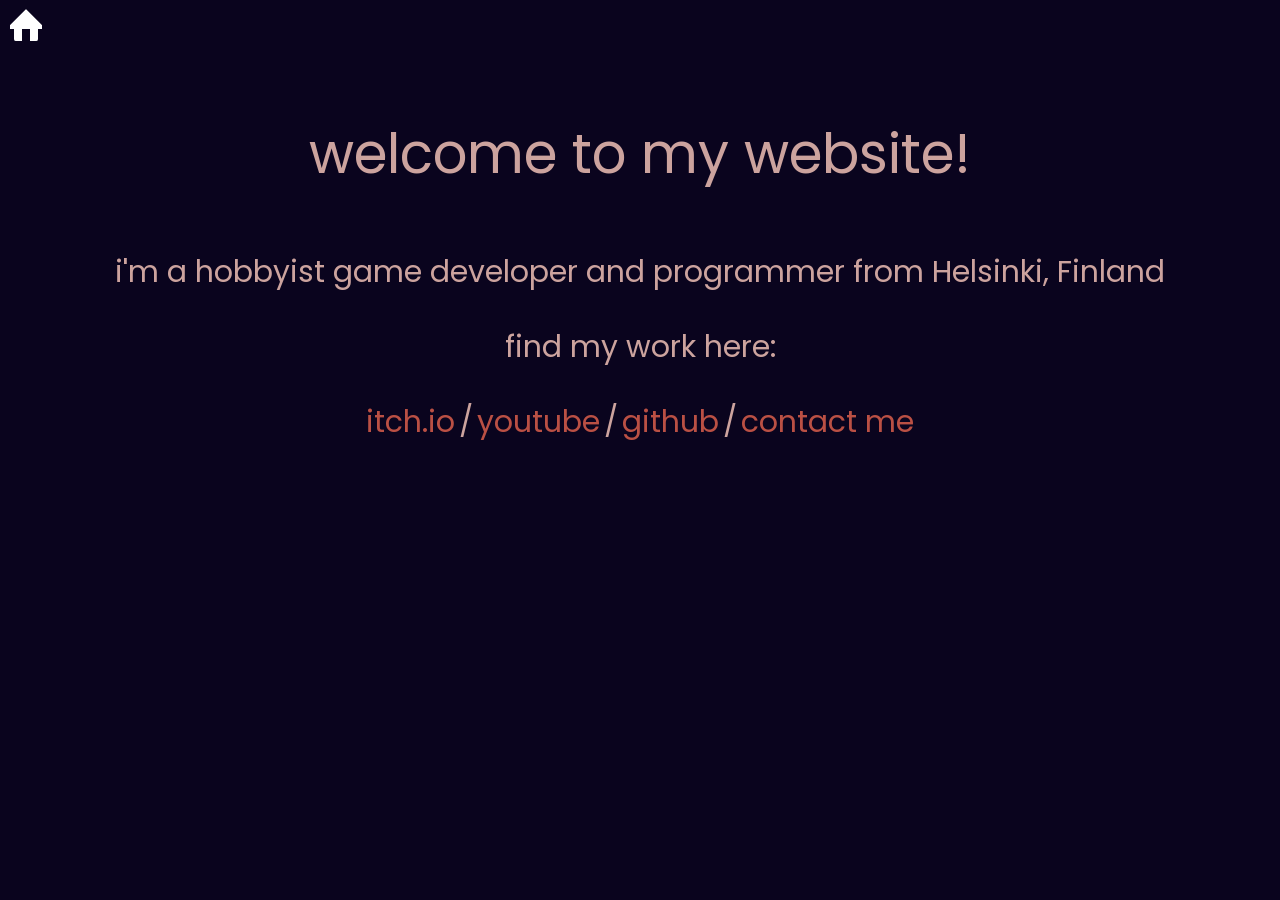
==== index.html @ 988e5338 "Changed text on main page" ====
<!DOCTYPE html>
<html>
<head>
    <meta charset="UTF-8">
    <meta name="viewport" content="width=device-width, initial-scale=1.0">
    <link rel="stylesheet" type="text/css" href="styles.css">
    <link rel="preconnect" href="https://fonts.googleapis.com">
    <link rel="preconnect" href="https://fonts.gstatic.com" crossorigin>
    <link href="https://fonts.googleapis.com/css2?family=Poppins:ital,wght@0,100;0,200;0,300;0,400;0,500;0,600;0,700;0,800;0,900;1,100;1,200;1,300;1,400;1,500;1,600;1,700;1,800;1,900&display=swap" rel="stylesheet">
</head>
<body>
    <a id="home-button" href="https://troingle.github.io">
        <img src="home.png">
    </a>
    <div class="container">
        <p class="title-text">welcome to my website!</p>
        <p class="regular-text">i'm a hobbyist game developer and programmer from Helsinki, Finland</p>
        <p class="regular-text">find my work here:</p>
        <a class="link-text" href="https://troingle.itch.io">itch.io</a>
        <a class="regular-text"> /</a>
        <a class="link-text" href="https://www.youtube.com/@troingle">youtube</a>
        <a class="regular-text"> /</a>
        <a class="link-text" href="https://github.com/troingle">github</a>
        <a class="regular-text"> /</a>
        <a class="link-text" href="/contact">contact me</a>
    </div>
    <script src="script.js"></script>
</body>
</html>
---- styles.css ----
body {
	background-color: #0a041e;
    margin: 0;
    overflow: hidden;
    font-family: "Poppins", sans-serif;
    font-optical-sizing: auto;
}

a {
    color: #cca39e;
}

p {
    color: #cca39e;
}

.container {
    text-align: center;
}

.regular-text {
	font-weight: normal;
    font-size: 30px;
}

.larger-text {
	font-weight: normal;
    font-size: 32px;
}

.title-text {
	font-weight: normal;
    font-size: 55px;
    color: #cca39e;
}

.link-text {
	font-weight: normal;
    font-size: 30px;
}

@keyframes rainbow {
    0% { color: #cca39e; }
    50% { color: #ba5044; }
    100% { color: #cca39e; }
}

.link-text {
    font-weight: normal;
    font-size: 30px;
    text-decoration: none;
    color: #ba5044;
}

.link-text:hover {
	font-weight: normal;
    font-size: 30px;
    animation: rainbow 1s linear infinite;
    text-decoration: none;
}

.home-button {
    width: 30px;
    height: 30px;
    background-color: transparent;
}
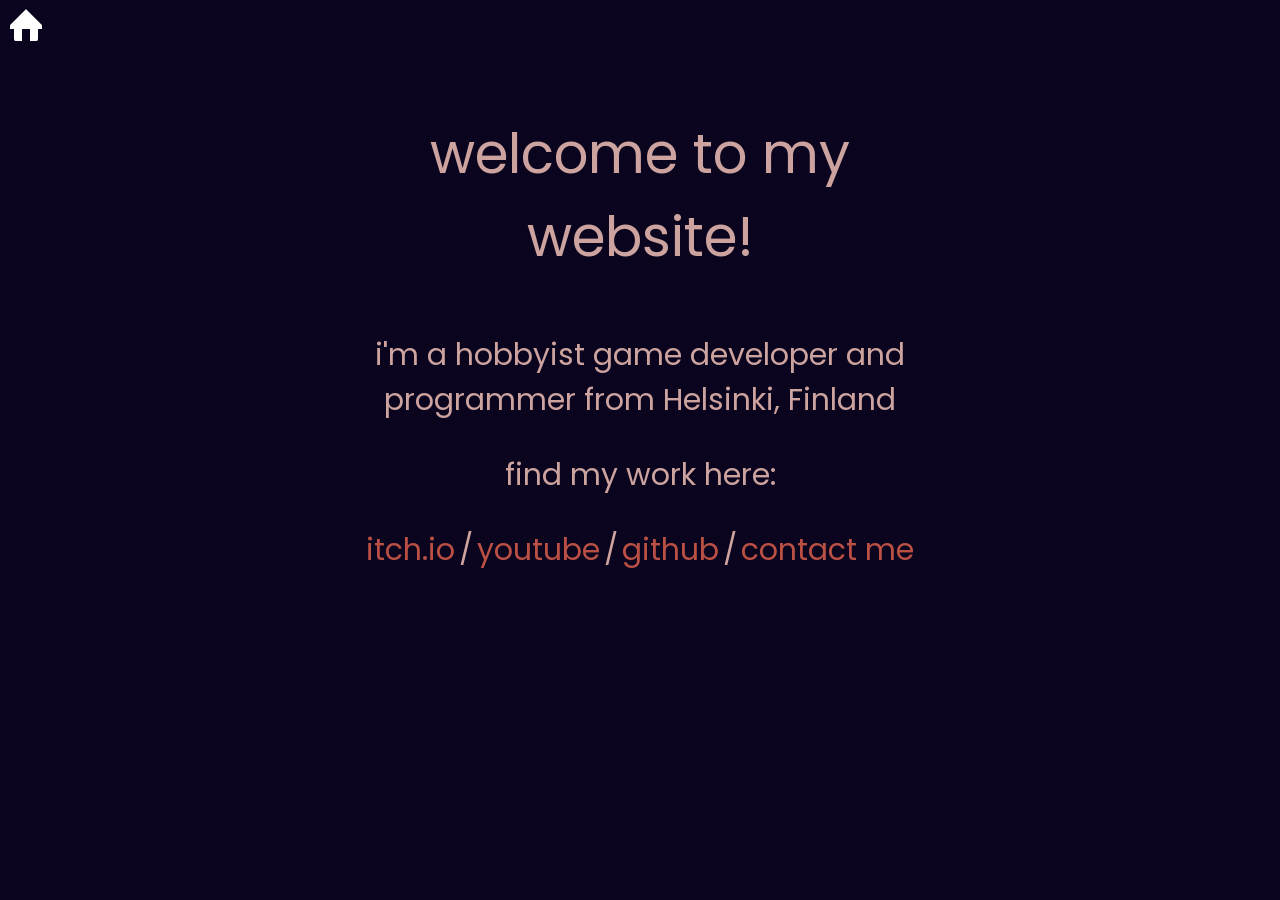
==== commit 34e757d0: "Fixed issue with centering text" ====
--- a/index.html
+++ b/index.html
@@ -13,16 +13,18 @@
         <img src="home.png">
     </a>
     <div class="container">
-        <p class="title-text">welcome to my website!</p>
-        <p class="regular-text">i'm a hobbyist game developer and programmer from Helsinki, Finland</p>
-        <p class="regular-text">find my work here:</p>
-        <a class="link-text" href="https://troingle.itch.io">itch.io</a>
-        <a class="regular-text"> /</a>
-        <a class="link-text" href="https://www.youtube.com/@troingle">youtube</a>
-        <a class="regular-text"> /</a>
-        <a class="link-text" href="https://github.com/troingle">github</a>
-        <a class="regular-text"> /</a>
-        <a class="link-text" href="/contact">contact me</a>
+        <div class="content">
+            <p class="title-text">welcome to my website!</p>
+            <p class="regular-text">i'm a hobbyist game developer and programmer from Helsinki, Finland</p>
+            <p class="regular-text">find my work here:</p>
+            <a class="link-text" href="https://troingle.itch.io">itch.io</a>
+            <a class="regular-text"> /</a>
+            <a class="link-text" href="https://www.youtube.com/@troingle">youtube</a>
+            <a class="regular-text"> /</a>
+            <a class="link-text" href="https://github.com/troingle">github</a>
+            <a class="regular-text"> /</a>
+            <a class="link-text" href="/contact">contact me</a>
+        </div>
     </div>
     <script src="script.js"></script>
 </body>
--- a/styles.css
+++ b/styles.css
@@ -1,5 +1,6 @@
 body {
 	background-color: #0a041e;
+    height: 100%;
     margin: 0;
     overflow: hidden;
     font-family: "Poppins", sans-serif;
@@ -16,6 +17,14 @@
 
 .container {
     text-align: center;
+    display: flex;
+    justify-content: center;
+    align-items: center;
+    height: 100%;
+}
+
+.content {
+    max-width: 600px;
 }
 
 .regular-text {
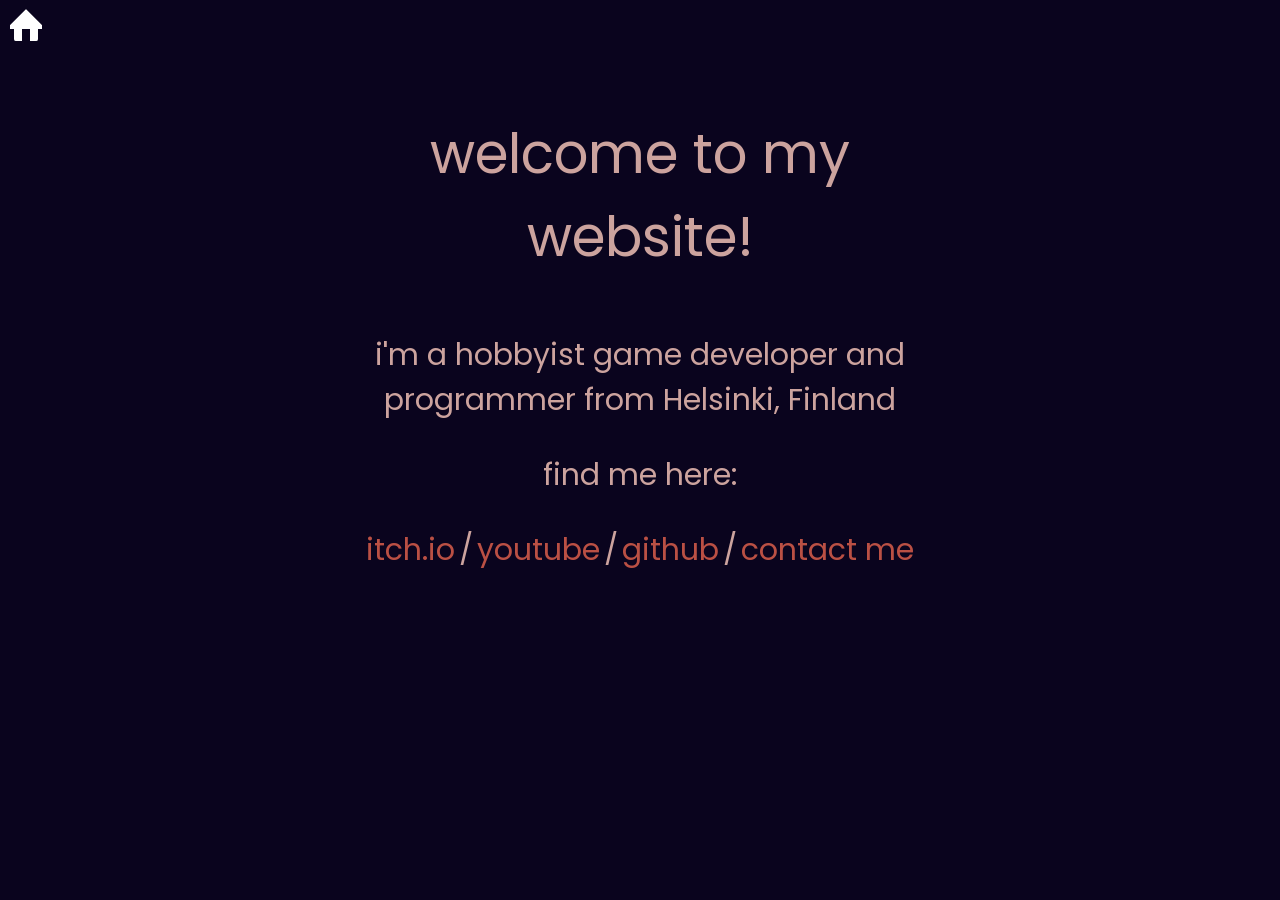
==== commit 6e6c2764: "Changed wording" ====
--- a/index.html
+++ b/index.html
@@ -16,7 +16,7 @@
         <div class="content">
             <p class="title-text">welcome to my website!</p>
             <p class="regular-text">i'm a hobbyist game developer and programmer from Helsinki, Finland</p>
-            <p class="regular-text">find my work here:</p>
+            <p class="regular-text">find me here:</p>
             <a class="link-text" href="https://troingle.itch.io">itch.io</a>
             <a class="regular-text"> /</a>
             <a class="link-text" href="https://www.youtube.com/@troingle">youtube</a>
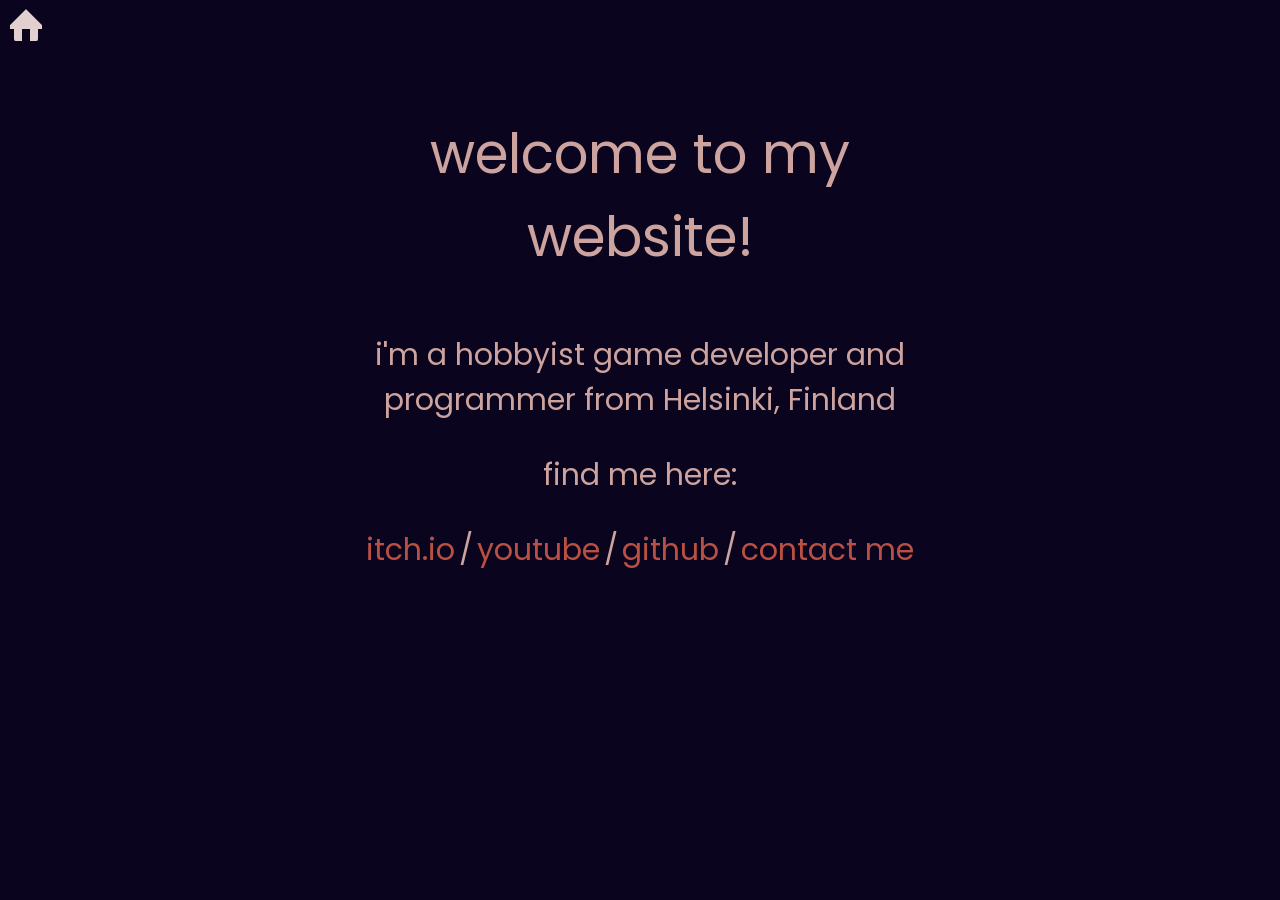
==== commit 9f82c347: "Changed colour of home icon" ====
--- a/index.html
+++ b/index.html
@@ -10,7 +10,7 @@
 </head>
 <body>
     <a id="home-button" href="https://troingle.github.io">
-        <img src="home.png">
+        <img class="img" src="home.png">
     </a>
     <div class="container">
         <div class="content">
--- a/styles.css
+++ b/styles.css
@@ -74,3 +74,8 @@
     background-color: transparent;
 }
 
+
+.img {
+    filter: brightness(0) saturate(100%) invert(93%) sepia(9%) saturate(459%) hue-rotate(314deg) brightness(94%) contrast(87%);
+}
+
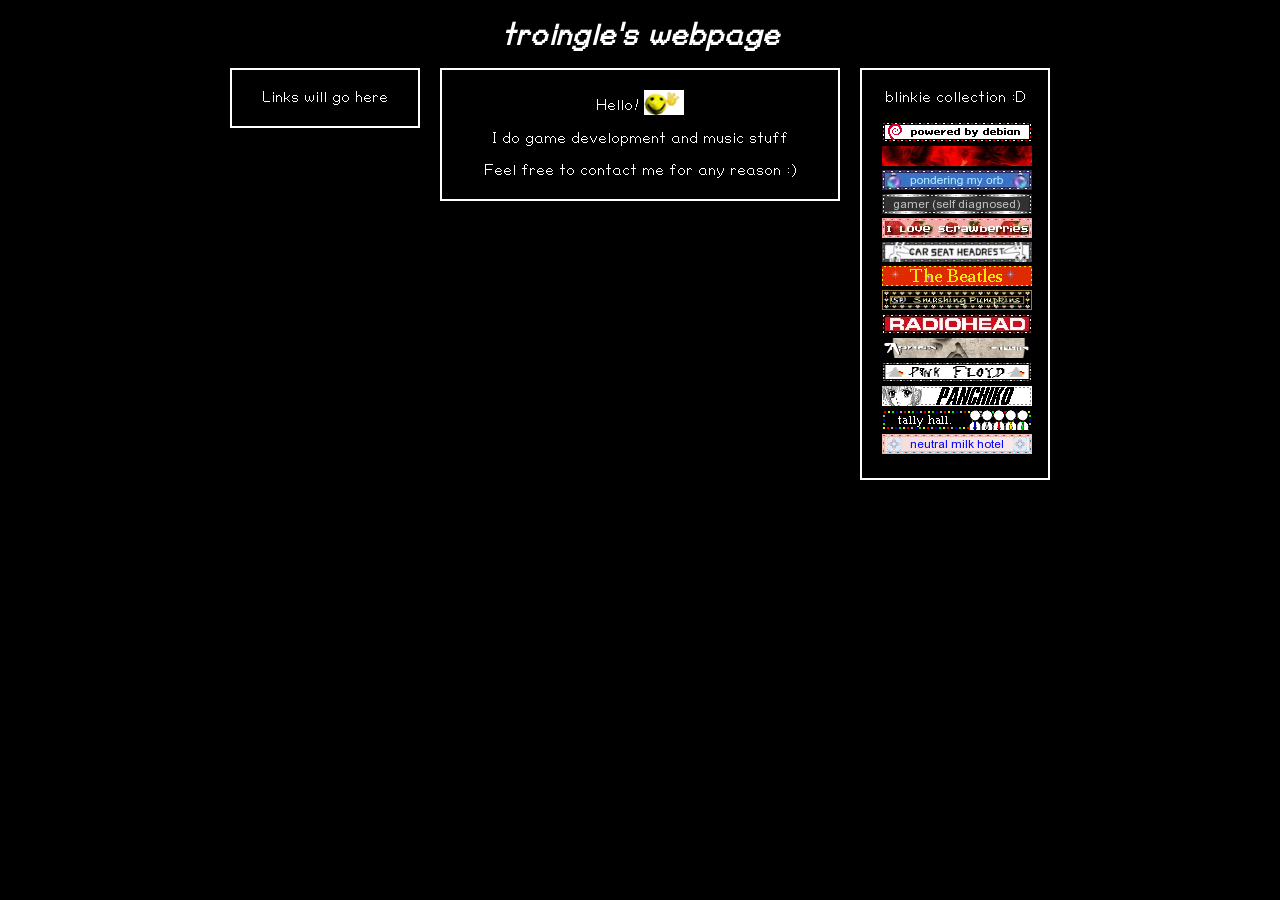
==== commit ae6d8416: "Added existing files" ====
--- a/index.html
+++ b/index.html
@@ -1,31 +1,58 @@
-<!DOCTYPE html>
-<html>
-<head>
-    <meta charset="UTF-8">
-    <meta name="viewport" content="width=device-width, initial-scale=1.0">
-    <link rel="stylesheet" type="text/css" href="styles.css">
-    <link rel="preconnect" href="https://fonts.googleapis.com">
-    <link rel="preconnect" href="https://fonts.gstatic.com" crossorigin>
-    <link href="https://fonts.googleapis.com/css2?family=Poppins:ital,wght@0,100;0,200;0,300;0,400;0,500;0,600;0,700;0,800;0,900;1,100;1,200;1,300;1,400;1,500;1,600;1,700;1,800;1,900&display=swap" rel="stylesheet">
-</head>
-<body>
-    <a id="home-button" href="https://troingle.github.io">
-        <img class="img" src="home.png">
-    </a>
-    <div class="container">
-        <div class="content">
-            <p class="title-text">welcome to my website!</p>
-            <p class="regular-text">i'm a hobbyist game developer and programmer from Helsinki, Finland</p>
-            <p class="regular-text">find me here:</p>
-            <a class="link-text" href="https://troingle.itch.io">itch.io</a>
-            <a class="regular-text"> /</a>
-            <a class="link-text" href="https://www.youtube.com/@troingle">youtube</a>
-            <a class="regular-text"> /</a>
-            <a class="link-text" href="https://github.com/troingle">github</a>
-            <a class="regular-text"> /</a>
-            <a class="link-text" href="/contact">contact me</a>
-        </div>
-    </div>
-    <script src="script.js"></script>
-</body>
-</html>+<!DOCTYPE html>
+<html>
+<head>
+    <meta charset="UTF-8">
+    <meta name="viewport" content="width=device-width, initial-scale=1.0">
+    <link rel="stylesheet" type="text/css" href="styles.css">
+    <link rel="preconnect" href="https://fonts.googleapis.com">
+    <link rel="preconnect" href="https://fonts.gstatic.com" crossorigin>
+</head>
+<!DOCTYPE html>
+<html lang="en">
+<head>
+    <meta charset="UTF-8">
+    <meta name="viewport" content="width=device-width, initial-scale=1.0">
+    <title>troingle's page :D</title>
+    <link rel="stylesheet" href="styles.css">
+    <script src="script.js"></script>
+</head>
+<body>
+    <header>
+        <h1 class="wiggle">troingle's webpage</h1>
+    </header>
+
+    <div class="container">
+        <div class="side-section">
+            <p>Links will go here</p>
+        </div>
+        <div class="main-section">
+            <p style="display: inline;">Hello!</p>
+            <img src="imgs/wave.gif" alt="wave" style="width:40px;height:25px; vertical-align: -5px;">
+            <br>
+            <br>
+            <p>I do game development and music stuff</p>
+            <br>
+            <p>Feel free to contact me for any reason :)</p>
+        </div>
+        <div class="side-section">
+            <p>blinkie collection :D</p>
+            <br>
+            <img src="imgs/bdebian.gif" alt="blinkie" style="width:150px;height:20px;">
+            <img src="imgs/bpeep.gif" alt="blinkie" style="width:150px;height:20px;">
+            <img src="imgs/bpondering.gif" alt="blinkie" style="width:150px;height:20px;">
+            <img src="imgs/bgamer.gif" alt="blinkie" style="width:150px;height:20px;">
+            <img src="imgs/bstrawberries.gif" alt="blinkie" style="width:150px;height:20px;">
+            <img src="imgs/bcsh.gif" alt="blinkie" style="width:150px;height:20px;">
+            <img src="imgs/bbeatles.gif" alt="blinkie" style="width:150px;height:20px;">
+            <img src="imgs/bpumpkins.gif" alt="blinkie" style="width:150px;height:20px;">
+            <img src="imgs/bradiohead.gif" alt="blinkie" style="width:150px;height:20px;">
+            <img src="imgs/baphextwin.gifv" alt="blinkie" style="width:150px;height:20px;">
+            <img src="imgs/bpinkfloyd.gif" alt="blinkie" style="width:150px;height:20px;">
+            <img src="imgs/bpanchiko.gif" alt="blinkie" style="width:150px;height:20px;">
+            <img src="imgs/btallyhall.gifv" alt="blinkie" style="width:150px;height:20px;">
+            <img src="imgs/bneutralmilk.gifv" alt="blinkie" style="width:150px;height:20px;">
+        </div>
+    </div>
+</body>
+</html>
+
--- a/styles.css
+++ b/styles.css
@@ -1,81 +1,61 @@
-body {
-	background-color: #0a041e;
-    height: 100%;
-    margin: 0;
-    overflow: hidden;
-    font-family: "Poppins", sans-serif;
-    font-optical-sizing: auto;
-}
-
-a {
-    color: #cca39e;
-}
-
-p {
-    color: #cca39e;
-}
-
-.container {
-    text-align: center;
-    display: flex;
-    justify-content: center;
-    align-items: center;
-    height: 100%;
-}
-
-.content {
-    max-width: 600px;
-}
-
-.regular-text {
-	font-weight: normal;
-    font-size: 30px;
-}
-
-.larger-text {
-	font-weight: normal;
-    font-size: 32px;
-}
-
-.title-text {
-	font-weight: normal;
-    font-size: 55px;
-    color: #cca39e;
-}
-
-.link-text {
-	font-weight: normal;
-    font-size: 30px;
-}
-
-@keyframes rainbow {
-    0% { color: #cca39e; }
-    50% { color: #ba5044; }
-    100% { color: #cca39e; }
-}
-
-.link-text {
-    font-weight: normal;
-    font-size: 30px;
-    text-decoration: none;
-    color: #ba5044;
-}
-
-.link-text:hover {
-	font-weight: normal;
-    font-size: 30px;
-    animation: rainbow 1s linear infinite;
-    text-decoration: none;
-}
-
-.home-button {
-    width: 30px;
-    height: 30px;
-    background-color: transparent;
-}
-
-
-.img {
-    filter: brightness(0) saturate(100%) invert(93%) sepia(9%) saturate(459%) hue-rotate(314deg) brightness(94%) contrast(87%);
-}
-
+@font-face {
+  font-family: 'customf';
+  src: url('fonts/Bangalore.ttf') format('truetype');
+}
+
+h1 {
+  font-style: italic;
+}
+
+* {
+    margin: 0;
+    padding: 0;
+    box-sizing: border-box;
+}
+
+body {
+    background-color: black;
+    color:white;
+    font-family: "customf", sans-serif;
+    display: flex;
+    flex-direction: column;
+    align-items: center;
+    justify-content: center;
+    padding: 20px;
+}
+
+header {
+    margin-bottom: 15px;
+    text-align: center;
+}
+
+/* Container to hold sections */
+.container {
+    display: flex;
+    justify-content: center;
+    align-items: flex-start;
+    gap: 20px; /* Space between sections */
+}
+
+/* Side Sections */
+.side-section {
+    width: 190px;
+    background-color: #000000;
+    border: 2px solid white;
+    padding: 20px;
+    text-align: center;
+}
+
+/* Main Center Section */
+.main-section {
+    width: 400px;
+    padding: 20px;
+    border: 2px solid white;
+    text-align: center;
+}
+
+.wiggle span {
+    position: relative;
+    transition: .5s top;
+}
+
--- a/styles.css
+++ b/styles.css
@@ -1,81 +1,61 @@
-body {
-	background-color: #0a041e;
-    height: 100%;
-    margin: 0;
-    overflow: hidden;
-    font-family: "Poppins", sans-serif;
-    font-optical-sizing: auto;
-}
-
-a {
-    color: #cca39e;
-}
-
-p {
-    color: #cca39e;
-}
-
-.container {
-    text-align: center;
-    display: flex;
-    justify-content: center;
-    align-items: center;
-    height: 100%;
-}
-
-.content {
-    max-width: 600px;
-}
-
-.regular-text {
-	font-weight: normal;
-    font-size: 30px;
-}
-
-.larger-text {
-	font-weight: normal;
-    font-size: 32px;
-}
-
-.title-text {
-	font-weight: normal;
-    font-size: 55px;
-    color: #cca39e;
-}
-
-.link-text {
-	font-weight: normal;
-    font-size: 30px;
-}
-
-@keyframes rainbow {
-    0% { color: #cca39e; }
-    50% { color: #ba5044; }
-    100% { color: #cca39e; }
-}
-
-.link-text {
-    font-weight: normal;
-    font-size: 30px;
-    text-decoration: none;
-    color: #ba5044;
-}
-
-.link-text:hover {
-	font-weight: normal;
-    font-size: 30px;
-    animation: rainbow 1s linear infinite;
-    text-decoration: none;
-}
-
-.home-button {
-    width: 30px;
-    height: 30px;
-    background-color: transparent;
-}
-
-
-.img {
-    filter: brightness(0) saturate(100%) invert(93%) sepia(9%) saturate(459%) hue-rotate(314deg) brightness(94%) contrast(87%);
-}
-
+@font-face {
+  font-family: 'customf';
+  src: url('fonts/Bangalore.ttf') format('truetype');
+}
+
+h1 {
+  font-style: italic;
+}
+
+* {
+    margin: 0;
+    padding: 0;
+    box-sizing: border-box;
+}
+
+body {
+    background-color: black;
+    color:white;
+    font-family: "customf", sans-serif;
+    display: flex;
+    flex-direction: column;
+    align-items: center;
+    justify-content: center;
+    padding: 20px;
+}
+
+header {
+    margin-bottom: 15px;
+    text-align: center;
+}
+
+/* Container to hold sections */
+.container {
+    display: flex;
+    justify-content: center;
+    align-items: flex-start;
+    gap: 20px; /* Space between sections */
+}
+
+/* Side Sections */
+.side-section {
+    width: 190px;
+    background-color: #000000;
+    border: 2px solid white;
+    padding: 20px;
+    text-align: center;
+}
+
+/* Main Center Section */
+.main-section {
+    width: 400px;
+    padding: 20px;
+    border: 2px solid white;
+    text-align: center;
+}
+
+.wiggle span {
+    position: relative;
+    transition: .5s top;
+}
+
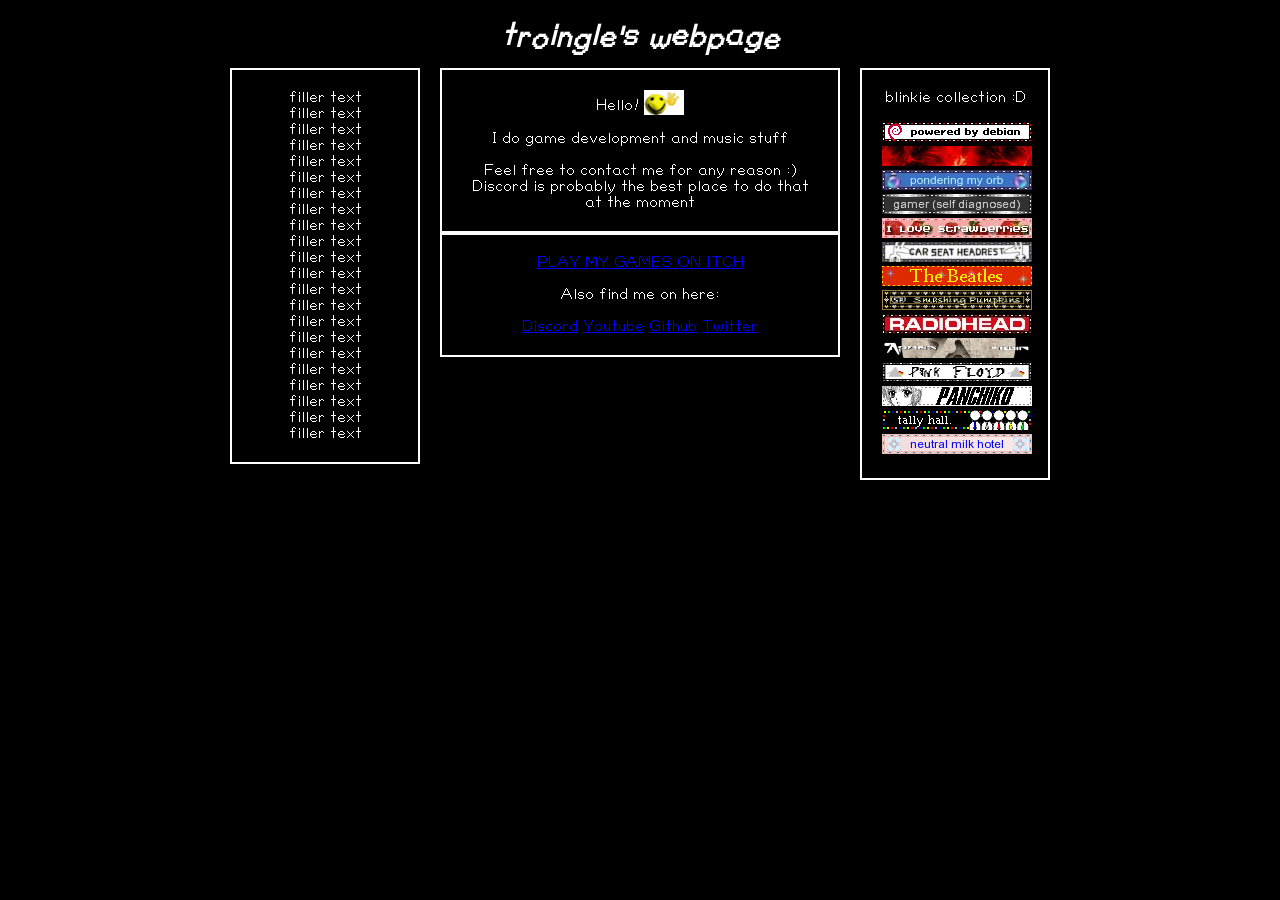
==== commit 155f7d8a: "New update: updated HTML" ====
--- a/index.html
+++ b/index.html
@@ -7,15 +7,6 @@
     <link rel="preconnect" href="https://fonts.googleapis.com">
     <link rel="preconnect" href="https://fonts.gstatic.com" crossorigin>
 </head>
-<!DOCTYPE html>
-<html lang="en">
-<head>
-    <meta charset="UTF-8">
-    <meta name="viewport" content="width=device-width, initial-scale=1.0">
-    <title>troingle's page :D</title>
-    <link rel="stylesheet" href="styles.css">
-    <script src="script.js"></script>
-</head>
 <body>
     <header>
         <h1 class="wiggle">troingle's webpage</h1>
@@ -23,16 +14,52 @@
 
     <div class="container">
         <div class="side-section">
-            <p>Links will go here</p>
+            <p class="crazy">filler text</p>
+            <p class="crazy">filler text</p>
+            <p class="crazy">filler text</p>
+            <p class="crazy">filler text</p>
+            <p class="crazy">filler text</p>
+            <p class="crazy">filler text</p>
+            <p class="crazy">filler text</p>
+            <p class="crazy">filler text</p>
+            <p class="crazy">filler text</p>
+            <p class="crazy">filler text</p>
+            <p class="crazy">filler text</p>
+            <p class="crazy">filler text</p>
+            <p class="crazy">filler text</p>
+            <p class="crazy">filler text</p>
+            <p class="crazy">filler text</p>
+            <p class="crazy">filler text</p>
+            <p class="crazy">filler text</p>
+            <p class="crazy">filler text</p>
+            <p class="crazy">filler text</p>
+            <p class="crazy">filler text</p>
+            <p class="crazy">filler text</p>
+            <p class="crazy">filler text</p>
+
         </div>
-        <div class="main-section">
-            <p style="display: inline;">Hello!</p>
-            <img src="imgs/wave.gif" alt="wave" style="width:40px;height:25px; vertical-align: -5px;">
-            <br>
-            <br>
-            <p>I do game development and music stuff</p>
-            <br>
-            <p>Feel free to contact me for any reason :)</p>
+        <div class="center-area">
+            <div class="main-section">
+                <p style="display: inline;">Hello!</p>
+                <img src="imgs/wave.gif" alt="wave" style="width:40px;height:25px; vertical-align: -5px;">
+                <br>
+                <br>
+                <p>I do game development and music stuff</p>
+                <br>
+                <p>Feel free to contact me for any reason :)</p>
+                <p>Discord is probably the best place to do that at the moment</p>
+            </div>
+            <div class="main-section">   
+                <a href="https://troingle.itch.io"><bt class="itch-text">PLAY MY GAMES ON ITCH</bt></a>
+                <br>
+                <br>
+                <p>Also find me on here:</p>
+                <br> 
+                <a href="https://discordapp.com/users/717988279596613682"><bt class="button-text">Discord</bt></a>
+                <a href="https://www.youtube.com/@troingle"><bt class="button-text">Youtube</bt></a>
+                <a href="https://github.com/troingle"><bt class="button-text">Github</bt></a>
+                <a href="https://www.x.com/troingle"><bt class="button-text">Twitter</bt></a>
+            </div>
         </div>
         <div class="side-section">
             <p>blinkie collection :D</p>
@@ -53,6 +80,7 @@
             <img src="imgs/bneutralmilk.gifv" alt="blinkie" style="width:150px;height:20px;">
         </div>
     </div>
+    <script src="script.js"></script>
 </body>
 </html>
 
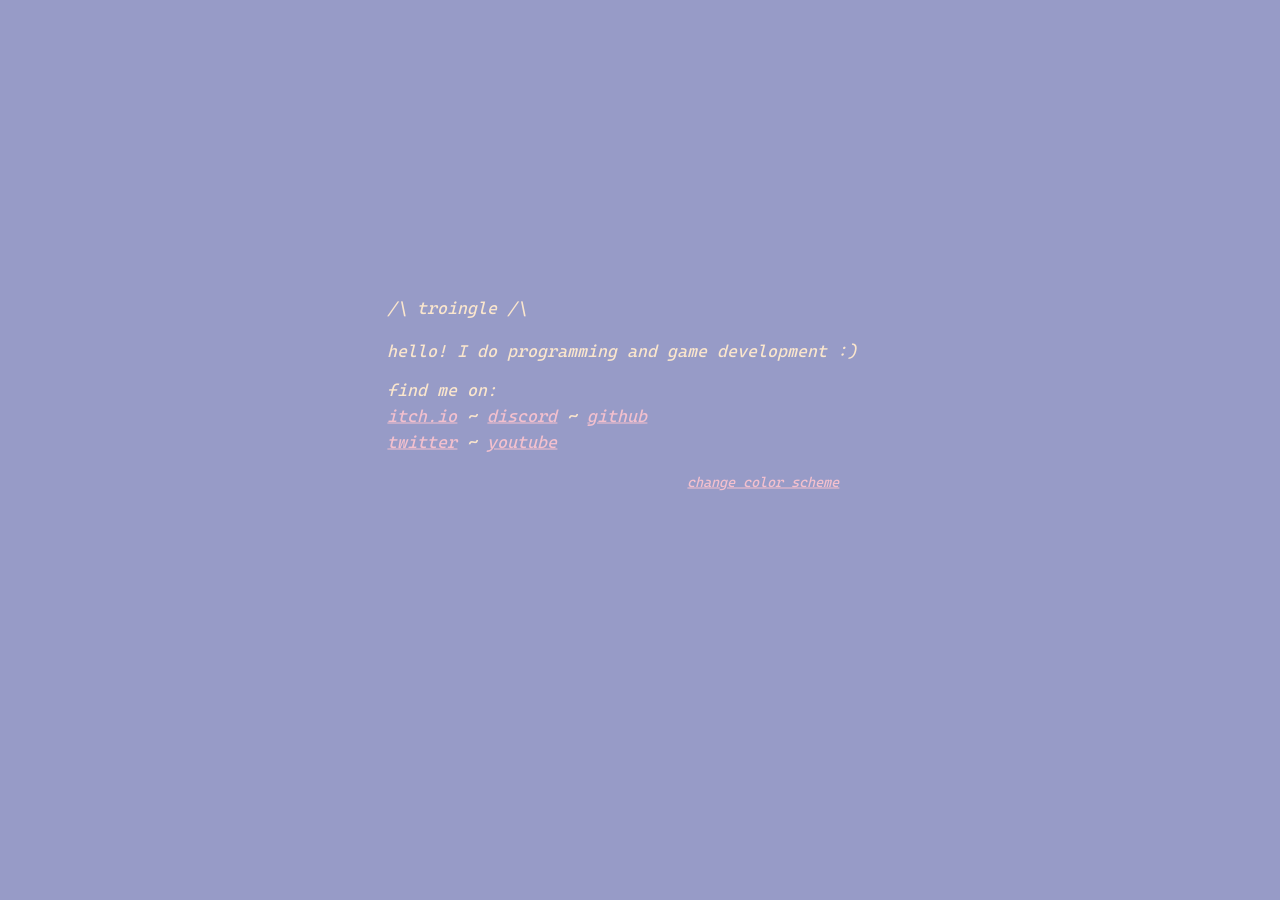
==== commit b0945c8c: "Added existing files" ====
--- a/index.html
+++ b/index.html
@@ -8,79 +8,29 @@
     <link rel="preconnect" href="https://fonts.gstatic.com" crossorigin>
 </head>
 <body>
-    <header>
-        <h1 class="wiggle">troingle's webpage</h1>
-    </header>
+    <p>/\ troingle /\</p>
+    <br>
+    hello! I do programming and game development :)
+    <br>
+    <br>
+    <br>
+    find me on:
+    <br>
+    <br>
+    <a href="https://troingle.itch.io/">itch.io</a>
+    ~
+    <a href="https://discordapp.com/users/717988279596613682">discord</a>
+    ~
+    <a href="https://github.com/troingle">github</a>
+    <br>
+    <br>
+    <a href="https://www.x.com/troingle">twitter</a>
+    ~
+    <a href="https://www.youtube.com/@troingle">youtube</a>
+    <br>
+    <br>
+    <br>
+    <button id="theme">change color scheme</button>
 
-    <div class="container">
-        <div class="side-section">
-            <p class="crazy">filler text</p>
-            <p class="crazy">filler text</p>
-            <p class="crazy">filler text</p>
-            <p class="crazy">filler text</p>
-            <p class="crazy">filler text</p>
-            <p class="crazy">filler text</p>
-            <p class="crazy">filler text</p>
-            <p class="crazy">filler text</p>
-            <p class="crazy">filler text</p>
-            <p class="crazy">filler text</p>
-            <p class="crazy">filler text</p>
-            <p class="crazy">filler text</p>
-            <p class="crazy">filler text</p>
-            <p class="crazy">filler text</p>
-            <p class="crazy">filler text</p>
-            <p class="crazy">filler text</p>
-            <p class="crazy">filler text</p>
-            <p class="crazy">filler text</p>
-            <p class="crazy">filler text</p>
-            <p class="crazy">filler text</p>
-            <p class="crazy">filler text</p>
-            <p class="crazy">filler text</p>
-
-        </div>
-        <div class="center-area">
-            <div class="main-section">
-                <p style="display: inline;">Hello!</p>
-                <img src="imgs/wave.gif" alt="wave" style="width:40px;height:25px; vertical-align: -5px;">
-                <br>
-                <br>
-                <p>I do game development and music stuff</p>
-                <br>
-                <p>Feel free to contact me for any reason :)</p>
-                <p>Discord is probably the best place to do that at the moment</p>
-            </div>
-            <div class="main-section">   
-                <a href="https://troingle.itch.io"><bt class="itch-text">PLAY MY GAMES ON ITCH</bt></a>
-                <br>
-                <br>
-                <p>Also find me on here:</p>
-                <br> 
-                <a href="https://discordapp.com/users/717988279596613682"><bt class="button-text">Discord</bt></a>
-                <a href="https://www.youtube.com/@troingle"><bt class="button-text">Youtube</bt></a>
-                <a href="https://github.com/troingle"><bt class="button-text">Github</bt></a>
-                <a href="https://www.x.com/troingle"><bt class="button-text">Twitter</bt></a>
-            </div>
-        </div>
-        <div class="side-section">
-            <p>blinkie collection :D</p>
-            <br>
-            <img src="imgs/bdebian.gif" alt="blinkie" style="width:150px;height:20px;">
-            <img src="imgs/bpeep.gif" alt="blinkie" style="width:150px;height:20px;">
-            <img src="imgs/bpondering.gif" alt="blinkie" style="width:150px;height:20px;">
-            <img src="imgs/bgamer.gif" alt="blinkie" style="width:150px;height:20px;">
-            <img src="imgs/bstrawberries.gif" alt="blinkie" style="width:150px;height:20px;">
-            <img src="imgs/bcsh.gif" alt="blinkie" style="width:150px;height:20px;">
-            <img src="imgs/bbeatles.gif" alt="blinkie" style="width:150px;height:20px;">
-            <img src="imgs/bpumpkins.gif" alt="blinkie" style="width:150px;height:20px;">
-            <img src="imgs/bradiohead.gif" alt="blinkie" style="width:150px;height:20px;">
-            <img src="imgs/baphextwin.gifv" alt="blinkie" style="width:150px;height:20px;">
-            <img src="imgs/bpinkfloyd.gif" alt="blinkie" style="width:150px;height:20px;">
-            <img src="imgs/bpanchiko.gif" alt="blinkie" style="width:150px;height:20px;">
-            <img src="imgs/btallyhall.gifv" alt="blinkie" style="width:150px;height:20px;">
-            <img src="imgs/bneutralmilk.gifv" alt="blinkie" style="width:150px;height:20px;">
-        </div>
-    </div>
     <script src="script.js"></script>
-</body>
-</html>
-
+</body>
--- a/styles.css
+++ b/styles.css
@@ -1,61 +1,41 @@
 @font-face {
   font-family: 'customf';
-  src: url('fonts/Bangalore.ttf') format('truetype');
-}
-
-h1 {
-  font-style: italic;
-}
-
-* {
-    margin: 0;
-    padding: 0;
-    box-sizing: border-box;
+  src: url('fonts/Cascadia.ttf') format('truetype');
 }
 
 body {
-    background-color: black;
-    color:white;
+    background-color: #979bc7;
+    color: #fae6cd;
+
+    position: absolute;
+    top: 42%;
+    left: 48%;
+    transform: translate(-50%, -50%);
+    line-height: 13px;
     font-family: "customf", sans-serif;
-    display: flex;
-    flex-direction: column;
-    align-items: center;
-    justify-content: center;
-    padding: 20px;
+    font-style: italic;
+    font-size: 17px;
 }
 
-header {
-    margin-bottom: 15px;
-    text-align: center;
+a {
+    color:#f3c0ce;
 }
 
-/* Container to hold sections */
-.container {
-    display: flex;
-    justify-content: center;
-    align-items: flex-start;
-    gap: 20px; /* Space between sections */
+::-moz-selection {
+  color: #979bc7;
+  background: #f3c0ce;
 }
 
-/* Side Sections */
-.side-section {
-    width: 190px;
-    background-color: #000000;
-    border: 2px solid white;
-    padding: 20px;
-    text-align: center;
+::selection {
+  color: #979bc7;
+  background: #f3c0ce;
 }
 
-/* Main Center Section */
-.main-section {
-    width: 400px;
-    padding: 20px;
-    border: 2px solid white;
-    text-align: center;
-}
-
-.wiggle span {
-    position: relative;
-    transition: .5s top;
-}
-
+button {
+  all: unset;
+  cursor: pointer;
+  text-decoration: underline;
+  font-size: 14px;
+  color: #f3c0ce;
+  margin-left: 300px;
+}
